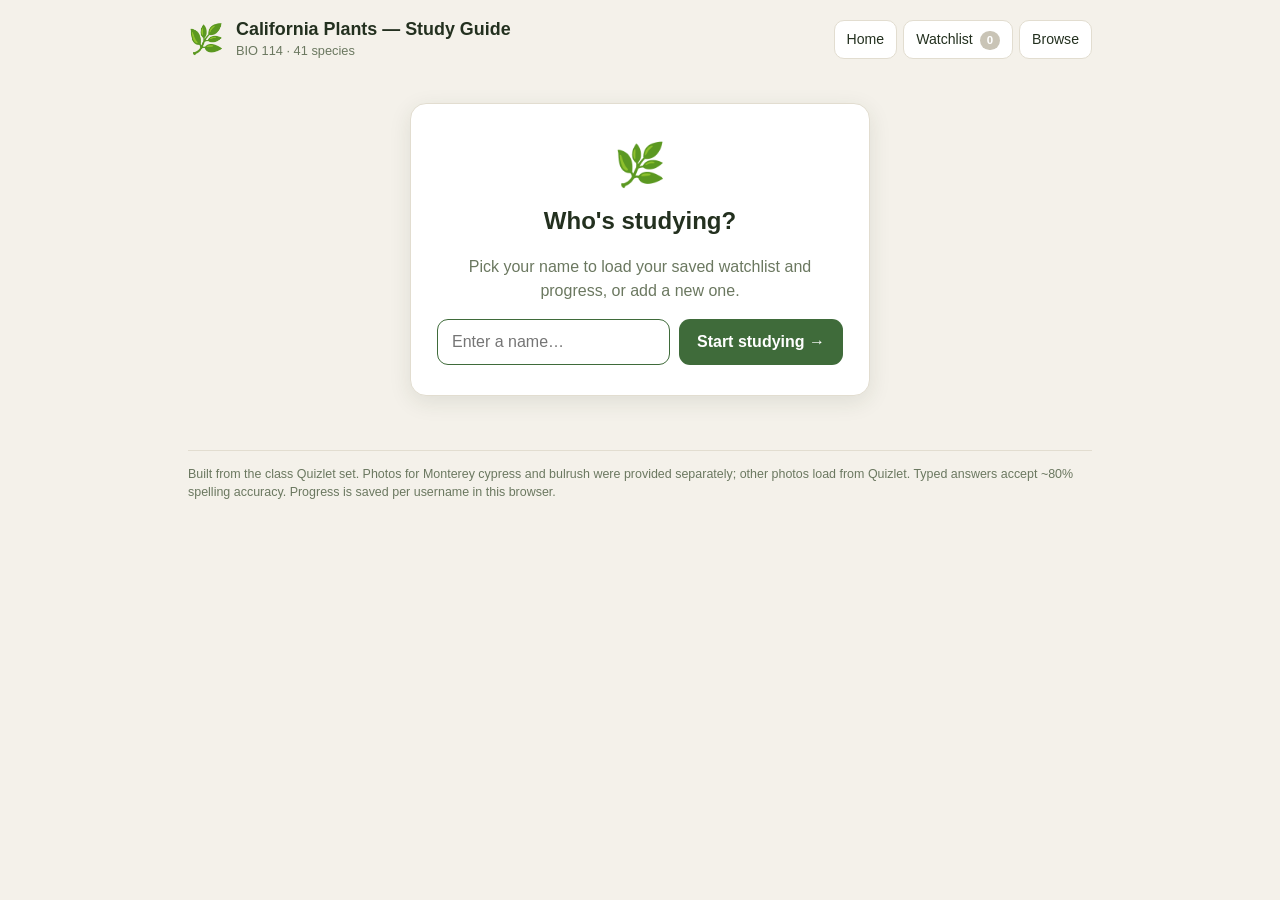
==== index.html @ e8a44a75 "BIO 114 study site" ====
<!DOCTYPE html>
<html lang="en">
<head>
<meta charset="utf-8">
<meta name="viewport" content="width=device-width, initial-scale=1">
<title>BIO 114 — California Plants Study</title>
<meta name="description" content="Interactive study guide for BIO 114: California native and anthropogenic dune, marsh, and woodland plants.">
<link rel="stylesheet" href="styles.css">
</head>
<body>
  <div class="wrap">
    <header class="top">
      <a class="brand" href="#" id="brandHome">
        <span class="leaf">🌿</span>
        <span>
          <span class="brand-title">California Plants — Study Guide</span>
          <span class="brand-sub">BIO 114 · 41 species</span>
        </span>
      </a>
      <nav class="topnav">
        <button class="navbtn" data-go="home">Home</button>
        <button class="navbtn" data-go="watchlist">Watchlist <span class="badge" id="watchBadge">0</span></button>
        <button class="navbtn" data-go="browse">Browse</button>
      </nav>
    </header>
    <main id="screen"><!-- rendered by app.js --></main>
    <footer class="foot" id="foot"></footer>
  </div>
  <script src="data.js"></script>
  <script src="app.js"></script>
</body>
</html>
---- styles.css ----
:root{
  --bg:#f4f1ea; --panel:#ffffff; --ink:#23301f; --muted:#6b7860;
  --green:#3f6b3a; --green-d:#2c4d29; --green-l:#e7efe2;
  --accent:#c8843c; --accent-l:#f6e9d8; --accent-d:#a8692a;
  --good:#2f8f4e; --good-l:#e2f3e7; --bad:#c0392b; --bad-l:#fbe7e4;
  --warn:#b07d2b; --warn-l:#f7eed8;
  --line:#e2ddd0; --shadow:0 6px 22px rgba(40,60,30,.10);
  --radius:16px;
}
*{box-sizing:border-box}
html,body{margin:0;padding:0}
body{font-family:-apple-system,BlinkMacSystemFont,"Segoe UI",Roboto,Helvetica,Arial,sans-serif;
  background:var(--bg);color:var(--ink);line-height:1.5;-webkit-font-smoothing:antialiased}
.wrap{max-width:940px;margin:0 auto;padding:18px 18px 70px}
button{font:inherit}

/* header */
header.top{display:flex;align-items:center;justify-content:space-between;gap:14px;flex-wrap:wrap;margin-bottom:18px}
.brand{display:flex;align-items:center;gap:12px;text-decoration:none;color:inherit}
.leaf{font-size:1.8rem}
.brand-title{display:block;font-weight:700;font-size:1.12rem;line-height:1.2}
.brand-sub{display:block;color:var(--muted);font-size:.8rem}
.topnav{display:flex;gap:6px;flex-wrap:wrap}
.navbtn{border:1px solid var(--line);background:#fff;border-radius:10px;padding:8px 12px;cursor:pointer;
  color:var(--ink);font-size:.88rem;transition:border-color .12s,background .12s}
.navbtn:hover{border-color:var(--green);background:var(--green-l)}
.badge{display:inline-block;min-width:20px;text-align:center;background:var(--accent);color:#fff;
  border-radius:20px;font-size:.72rem;padding:1px 7px;margin-left:3px;font-weight:700}
.badge.zero{background:#c9c4b6}

/* generic */
.section-title{font-size:1.05rem;font-weight:700;margin:26px 0 10px;display:flex;align-items:center;gap:8px}
.section-title:first-child{margin-top:6px}
.muted{color:var(--muted)}
.hidden{display:none!important}
.btn{border:none;border-radius:11px;padding:11px 18px;font-weight:600;cursor:pointer;transition:filter .12s}
.btn:hover{filter:brightness(1.05)}
.btn-primary{background:var(--green);color:#fff}
.btn-accent{background:var(--accent);color:#fff}
.btn-ghost{background:transparent;border:1px solid var(--line);color:var(--ink)}
.btn-sm{padding:8px 13px;font-size:.85rem}
.row-controls{display:flex;align-items:center;gap:10px;flex-wrap:wrap;margin:6px 0 2px}
select{padding:8px 11px;border-radius:10px;border:1px solid var(--line);background:#fff;color:var(--ink)}

/* simulate hero */
.hero{background:linear-gradient(135deg,var(--green) 0%,var(--green-d) 100%);color:#fff;border-radius:var(--radius);
  padding:22px 24px;box-shadow:var(--shadow);display:flex;flex-wrap:wrap;align-items:center;gap:18px;justify-content:space-between}
.hero h2{margin:0 0 4px;font-size:1.3rem}
.hero p{margin:0;opacity:.9;font-size:.92rem;max-width:430px}
.hero .actions{display:flex;gap:10px;flex-wrap:wrap}
.hero .btn-easy{background:#fff;color:var(--green-d)}
.hero .btn-hard{background:var(--accent);color:#fff}

/* mode cards */
.card-grid{display:grid;grid-template-columns:repeat(auto-fill,minmax(250px,1fr));gap:13px}
.mode{background:var(--panel);border:1px solid var(--line);border-radius:var(--radius);padding:16px;cursor:pointer;
  transition:transform .12s,box-shadow .12s,border-color .12s;display:flex;flex-direction:column;gap:7px;text-align:left;color:inherit}
.mode:hover{transform:translateY(-3px);box-shadow:var(--shadow);border-color:var(--green)}
.mode .num{width:28px;height:28px;border-radius:8px;background:var(--green-l);color:var(--green-d);
  font-weight:700;display:flex;align-items:center;justify-content:center;font-size:.85rem}
.mode h3{margin:1px 0 0;font-size:.98rem}
.mode p{margin:0;color:var(--muted);font-size:.83rem}
.mode .tag{margin-top:auto;font-size:.7rem;color:var(--green-d);background:var(--green-l);align-self:flex-start;
  padding:3px 9px;border-radius:20px;font-weight:600}
.mode .tag.typed{color:var(--accent-d);background:var(--accent-l)}

/* watchlist home card */
.wl-card{background:var(--panel);border:1px solid var(--line);border-radius:var(--radius);padding:16px 18px;
  display:flex;align-items:center;gap:16px;flex-wrap:wrap;box-shadow:var(--shadow)}
.wl-card .big{font-size:2rem;font-weight:800;color:var(--accent)}
.wl-card .grow{flex:1;min-width:160px}
.wl-card h3{margin:0 0 2px;font-size:1rem}
.wl-card p{margin:0;color:var(--muted);font-size:.85rem}

/* quiz */
.quizbar{display:flex;align-items:center;justify-content:space-between;gap:12px;margin-bottom:14px;flex-wrap:wrap}
.quizbar .title{font-weight:700}
.progress{height:9px;background:var(--line);border-radius:20px;overflow:hidden;flex:1;min-width:150px}
.progress>i{display:block;height:100%;background:var(--green);width:0;transition:width .25s}
.score{font-size:.9rem;color:var(--muted);white-space:nowrap}
.panel{background:var(--panel);border:1px solid var(--line);border-radius:var(--radius);padding:22px;box-shadow:var(--shadow)}
.prompt-label{font-size:.76rem;text-transform:uppercase;letter-spacing:.7px;color:var(--muted);margin-bottom:6px}
.prompt{font-size:1.5rem;font-weight:700;margin:0 0 4px}
.prompt.sci{font-style:italic}
.prompt-sub{color:var(--muted);font-size:1rem;margin:0 0 8px}
.qphoto{display:block;max-width:100%;max-height:300px;border-radius:12px;margin:6px auto 4px;border:1px solid var(--line);background:#fff;object-fit:contain}
.desc{background:var(--green-l);border-radius:11px;padding:10px 14px;color:var(--green-d);font-size:.95rem;margin:12px 0 4px}
.opts{display:grid;grid-template-columns:1fr 1fr;gap:12px;margin-top:18px}
.opts.text{grid-template-columns:1fr}
@media(min-width:560px){.opts.text{grid-template-columns:1fr 1fr}}
.opt{border:1.5px solid var(--line);background:#fff;border-radius:12px;padding:14px 16px;cursor:pointer;text-align:left;
  color:inherit;font:inherit;transition:border-color .12s,background .12s}
.opt:hover:not([disabled]){border-color:var(--green)}
.opt.sci{font-style:italic}
.opt.photo{padding:6px}
.opt.photo img{width:100%;height:150px;object-fit:cover;border-radius:8px;display:block}
.opt.correct{border-color:var(--good);background:var(--good-l)}
.opt.wrong{border-color:var(--bad);background:var(--bad-l)}
.opt[disabled]{cursor:default}
.typearea{display:flex;gap:10px;margin-top:18px;flex-wrap:wrap}
.typearea input{flex:1;min-width:200px;padding:13px 15px;border-radius:12px;border:1.5px solid var(--line);font-size:1.05rem;background:#fff;color:var(--ink)}
.typearea input.sci{font-style:italic}
.typearea input:focus{outline:none;border-color:var(--green)}
.feedback{margin-top:16px;border-radius:12px;padding:14px 16px;font-size:.95rem;display:none}
.feedback.show{display:block}
.feedback.ok{background:var(--good-l);color:#1d6b39;border:1px solid #bfe3c9}
.feedback.no{background:var(--bad-l);color:#9b291d;border:1px solid #f0c5be}
.override{margin-top:10px}
.override .btn{background:var(--warn);color:#fff}
.reveal{display:flex;gap:14px;margin-top:12px;align-items:flex-start;flex-wrap:wrap}
.reveal img{width:110px;height:110px;object-fit:cover;border-radius:10px;border:1px solid var(--line)}
.reveal .meta{flex:1;min-width:180px;font-size:.9rem}
.reveal .meta .sci{font-style:italic;font-weight:700}
.reveal .meta .r{color:var(--muted);margin-top:2px}
.wl-flag{margin-top:10px;font-size:.83rem;color:var(--accent-d);font-weight:600}
.nav{display:flex;justify-content:space-between;margin-top:18px;gap:10px}

/* results */
.result-head{text-align:center;padding:8px 0 4px}
.result-head .pct{font-size:3rem;font-weight:800;color:var(--green)}
.result-head .msg{color:var(--muted)}
.summary-line{text-align:center;margin-top:6px;font-size:.92rem}
.missed h4{margin:18px 0 8px}
.missed .item{display:flex;gap:12px;align-items:center;border-top:1px solid var(--line);padding:9px 0;font-size:.9rem}
.missed .item img{width:54px;height:54px;object-fit:cover;border-radius:8px;border:1px solid var(--line)}
.missed .item .sci{font-style:italic}

/* watchlist screen */
.wl-list{display:flex;flex-direction:column;gap:10px;margin-top:10px}
.wl-item{display:flex;gap:14px;align-items:center;background:var(--panel);border:1px solid var(--line);border-radius:13px;padding:10px 12px}
.wl-item img{width:64px;height:64px;object-fit:cover;border-radius:9px;border:1px solid var(--line)}
.wl-item .grow{flex:1;min-width:0}
.wl-item .cn{font-weight:700}
.wl-item .sn{font-style:italic;color:var(--green-d);font-size:.86rem}
.wl-prog{display:flex;align-items:center;gap:6px;margin-top:5px}
.pip{width:13px;height:13px;border-radius:50%;border:2px solid var(--good);background:transparent}
.pip.on{background:var(--good)}
.wl-prog .lbl{font-size:.78rem;color:var(--muted);margin-left:4px}
.empty{text-align:center;color:var(--muted);padding:34px 10px}
.empty .big{font-size:2.4rem}

/* browse */
.browse-grid{display:grid;grid-template-columns:repeat(auto-fill,minmax(220px,1fr));gap:14px;margin-top:8px}
.pcard{background:var(--panel);border:1px solid var(--line);border-radius:14px;overflow:hidden}
.pcard img{width:100%;height:150px;object-fit:cover;display:block;background:var(--green-l)}
.pcard .body{padding:11px 13px}
.pcard .cn{font-weight:700;font-size:.97rem}
.pcard .sn{font-style:italic;color:var(--green-d);font-size:.84rem}
.pcard .cm{margin-top:6px;font-size:.73rem;color:var(--accent-d);background:var(--accent-l);display:inline-block;padding:2px 8px;border-radius:20px}
.pcard .ns{font-size:.72rem;color:var(--muted);margin-top:6px}

/* user gate */
.gate{display:flex;justify-content:center;padding:24px 6px}
.gate-card{background:var(--panel);border:1px solid var(--line);border-radius:var(--radius);box-shadow:var(--shadow);
  padding:30px 26px;max-width:460px;width:100%;text-align:center}
.gate-icon{font-size:2.6rem}
.gate-card h2{margin:6px 0 4px}
.user-list{display:flex;flex-direction:column;gap:9px;margin:18px 0 6px}
.user-pick{border:1.5px solid var(--line);background:#fff;border-radius:12px;padding:13px 16px;cursor:pointer;
  font-size:1rem;color:var(--ink);text-align:left;transition:border-color .12s,background .12s}
.user-pick:hover{border-color:var(--green);background:var(--green-l)}
.gate-or{color:var(--muted);font-size:.82rem;margin:14px 0 8px;position:relative}
.gate-new{display:flex;gap:9px;flex-wrap:wrap}
.gate-new input{flex:1;min-width:170px;padding:12px 14px;border-radius:11px;border:1.5px solid var(--line);font-size:1rem;background:#fff;color:var(--ink)}
.gate-new input:focus{outline:none;border-color:var(--green)}

/* home greeting */
.greet{display:flex;align-items:center;justify-content:space-between;gap:12px;flex-wrap:wrap;margin:2px 0 16px}
.greet .hi{display:block;font-weight:700;font-size:1.12rem}
.greet .stat-sub{display:block;color:var(--muted);font-size:.85rem;margin-top:2px}

/* footer */
.foot{margin-top:30px;border-top:1px solid var(--line);padding-top:14px;font-size:.78rem;color:var(--muted)}
.foot a{color:var(--green-d)}
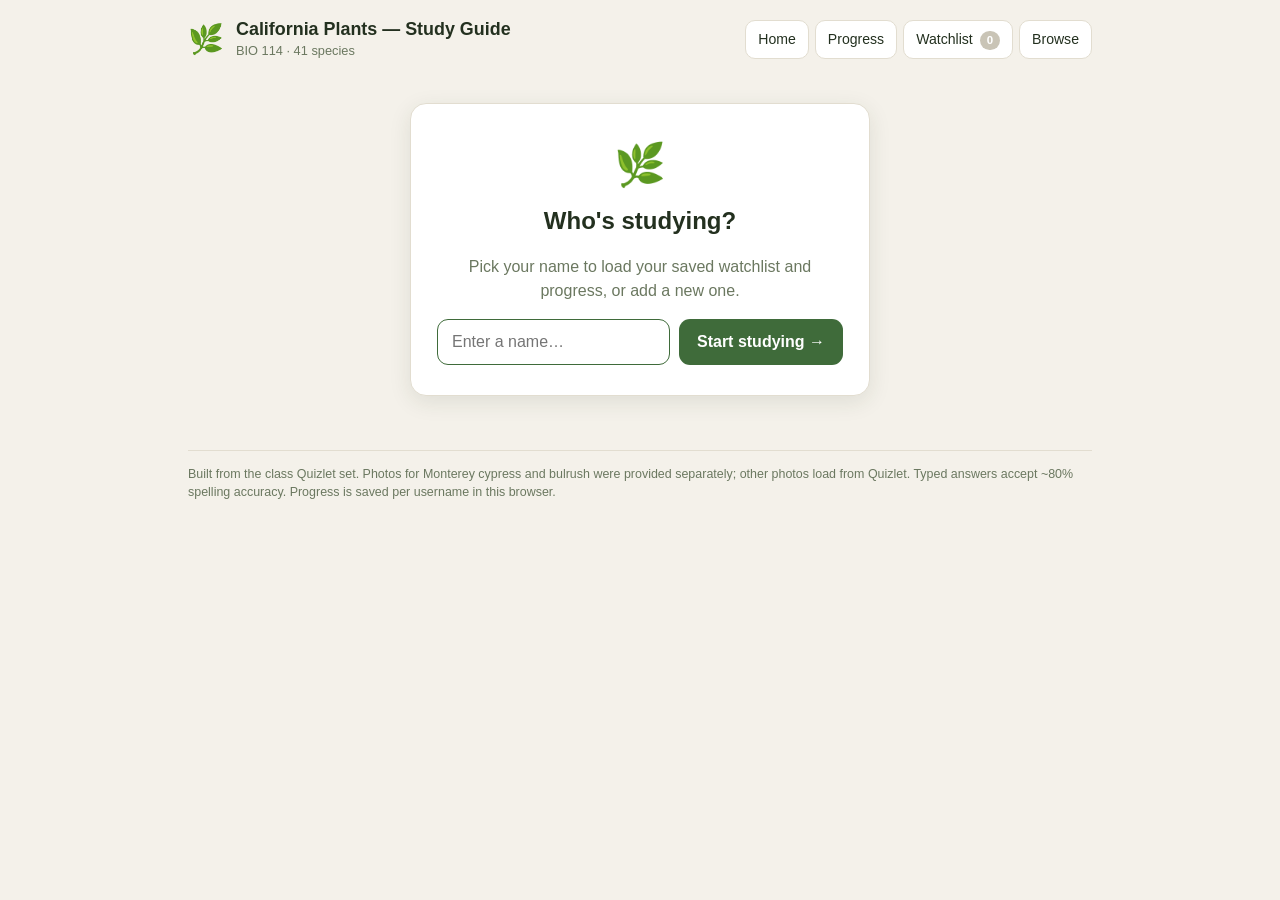
==== commit c35cda31: "Add notecards, progress history, and per-user data sync" ====
--- a/index.html
+++ b/index.html
@@ -19,6 +19,7 @@
       </a>
       <nav class="topnav">
         <button class="navbtn" data-go="home">Home</button>
+        <button class="navbtn" data-go="progress">Progress</button>
         <button class="navbtn" data-go="watchlist">Watchlist <span class="badge" id="watchBadge">0</span></button>
         <button class="navbtn" data-go="browse">Browse</button>
       </nav>
@@ -28,5 +29,10 @@
   </div>
   <script src="data.js"></script>
   <script src="app.js"></script>
+  <!-- Vercel Web Analytics (static-site method; works once Analytics is enabled in the Vercel project) -->
+  <script>
+    window.va = window.va || function () { (window.vaq = window.vaq || []).push(arguments); };
+  </script>
+  <script defer src="/_vercel/insights/script.js"></script>
 </body>
 </html>
--- a/styles.css
+++ b/styles.css
@@ -92,8 +92,10 @@
   color:inherit;font:inherit;transition:border-color .12s,background .12s}
 .opt:hover:not([disabled]){border-color:var(--green)}
 .opt.sci{font-style:italic}
-.opt.photo{padding:6px}
-.opt.photo img{width:100%;height:150px;object-fit:cover;border-radius:8px;display:block}
+/* photo options: every box takes the largest option image's proportions (set via --opt-ar),
+   and each image is shown in full (contain), expanding to fill its box without cropping. */
+.opt.photo{padding:6px;aspect-ratio:var(--opt-ar, 4 / 3)}
+.opt.photo img{width:100%;height:100%;object-fit:contain;border-radius:8px;display:block;background:#faf8f2}
 .opt.correct{border-color:var(--good);background:var(--good-l)}
 .opt.wrong{border-color:var(--bad);background:var(--bad-l)}
 .opt[disabled]{cursor:default}
@@ -168,6 +170,48 @@
 .greet{display:flex;align-items:center;justify-content:space-between;gap:12px;flex-wrap:wrap;margin:2px 0 16px}
 .greet .hi{display:block;font-weight:700;font-size:1.12rem}
 .greet .stat-sub{display:block;color:var(--muted);font-size:.85rem;margin-top:2px}
+.greet-actions{display:flex;gap:8px;flex-wrap:wrap}
+
+/* progress screen */
+.prog-cards{display:grid;grid-template-columns:repeat(auto-fill,minmax(150px,1fr));gap:11px;margin-top:6px}
+.stat-card{background:var(--panel);border:1px solid var(--line);border-radius:13px;padding:14px 16px}
+.stat-card .sc-big{font-size:1.6rem;font-weight:800;color:var(--green)}
+.stat-card .sc-lbl{color:var(--muted);font-size:.8rem;margin-top:2px}
+.prog-list{display:flex;flex-direction:column;gap:9px;margin-top:6px}
+.prog-row{display:flex;gap:12px;align-items:center;background:var(--panel);border:1px solid var(--line);border-radius:12px;padding:9px 12px}
+.prog-row img{width:56px;height:56px;object-fit:cover;border-radius:9px;border:1px solid var(--line)}
+.prog-row .grow{flex:1;min-width:0}
+.prog-row .cn{font-weight:700}
+.prog-row .sn{font-style:italic;color:var(--green-d);font-size:.84rem}
+.prog-row .bar{height:7px;background:var(--line);border-radius:20px;overflow:hidden;margin-top:6px}
+.prog-row .bar>i{display:block;height:100%;background:var(--accent)}
+.prog-row .acc{text-align:right;font-weight:700;font-size:.9rem;white-space:nowrap}
+.prog-row .acc span{display:block;color:var(--muted);font-weight:400;font-size:.76rem}
+.wl-tag{font-size:.7rem;color:var(--accent-d);background:var(--accent-l);padding:1px 7px;border-radius:20px;font-weight:600}
+.sess-list{display:flex;flex-direction:column;gap:7px;margin-top:6px}
+.sess-row{display:flex;gap:10px;align-items:center;justify-content:space-between;background:var(--panel);border:1px solid var(--line);border-radius:11px;padding:9px 13px;font-size:.9rem}
+.sess-row .sess-score{font-weight:700;white-space:nowrap}
+.sess-row .sess-score span{color:var(--muted);font-weight:400;font-size:.8rem;margin-left:3px}
+
+/* notecards */
+.flashcard{background:var(--panel);border:1px solid var(--line);border-radius:var(--radius);box-shadow:var(--shadow);
+  min-height:300px;display:flex;flex-direction:column;align-items:center;justify-content:center;text-align:center;
+  padding:30px 26px;cursor:pointer;user-select:none;position:relative}
+.flashcard.is-back{background:#fbfaf5}
+.fc-content{width:100%}
+.fc-anim{animation:fcpop .28s ease}
+@keyframes fcpop{0%{transform:scale(.97);opacity:.35}100%{transform:scale(1);opacity:1}}
+.fc-label{font-size:.74rem;text-transform:uppercase;letter-spacing:.8px;color:var(--muted);margin-bottom:10px}
+.fc-main{font-size:2rem;font-weight:800;line-height:1.2}
+.fc-main.sci{font-style:italic;font-weight:700;color:var(--green-d)}
+.fc-sub{font-size:1.1rem;color:var(--muted);margin-top:6px}
+.fc-hint{position:absolute;bottom:10px;left:0;right:0;text-align:center;font-size:.72rem;color:var(--muted)}
+.fc-photo{max-width:240px;max-height:170px;width:auto;object-fit:contain;border-radius:10px;border:1px solid var(--line);margin:0 auto 12px;display:block}
+.fc-desc{text-align:left;max-width:560px;margin:0 auto;font-size:.95rem}
+.fc-desc p{margin:5px 0}
+.fc-desc b{color:var(--green-d)}
+.nc-nav{align-items:center}
+.nc-mid{display:flex;gap:8px;align-items:center;flex-wrap:wrap;justify-content:center}
 
 /* footer */
 .foot{margin-top:30px;border-top:1px solid var(--line);padding-top:14px;font-size:.78rem;color:var(--muted)}
